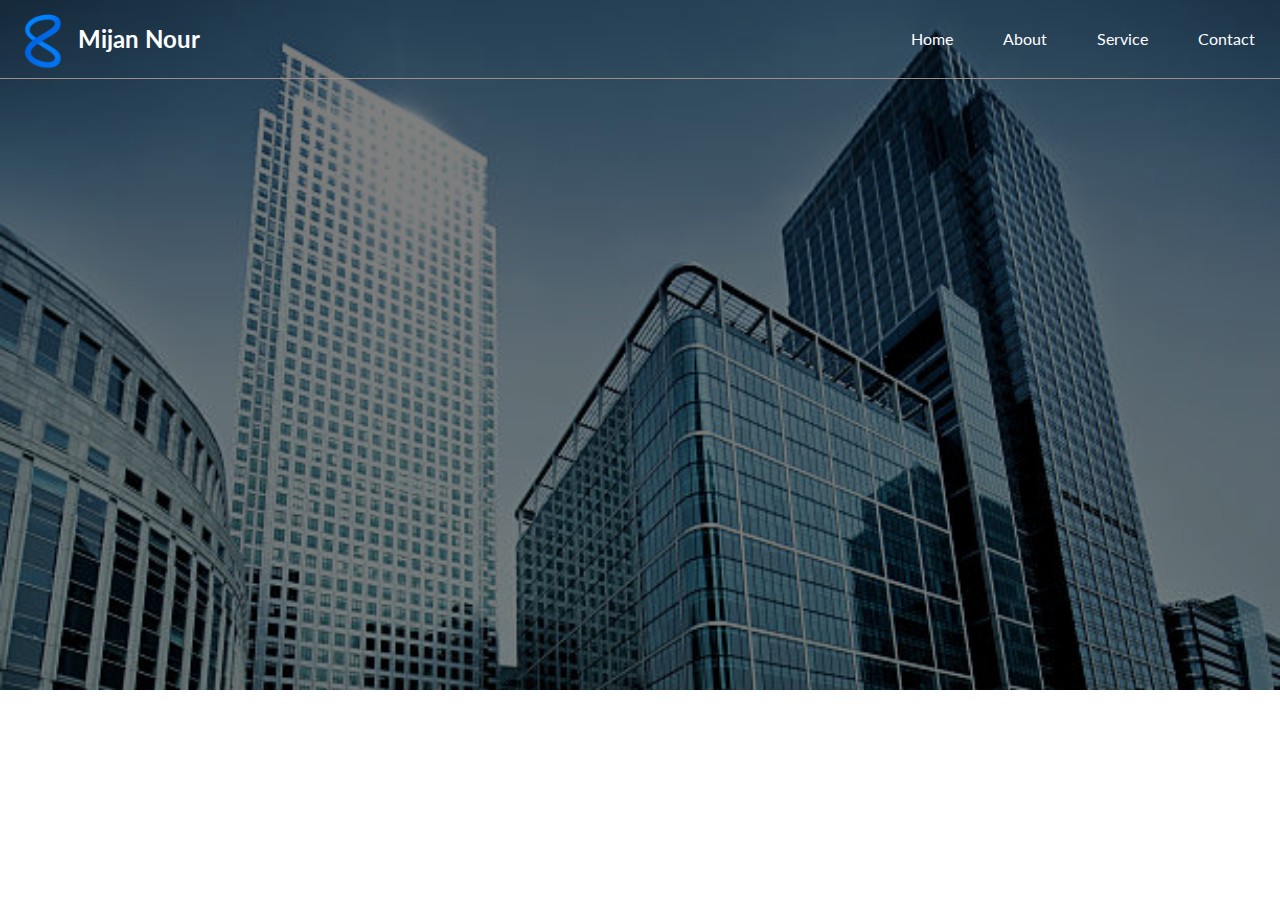
==== index.html @ d061b4b6 "mijan site" ====
<!DOCTYPE html>
<html lang="en">
<head>
    <meta charset="UTF-8">
    <meta http-equiv="X-UA-Compatible" content="IE=edge">
    <meta name="viewport" content="width=device-width, initial-scale=1.0">
    <title>Home</title>
    <!-- goole font -->
    <link rel="preconnect" href="https://fonts.googleapis.com">
    <link rel="preconnect" href="https://fonts.gstatic.com" crossorigin>
    <link href="https://fonts.googleapis.com/css2?family=Lato:wght@300;400&display=swap" rel="stylesheet">
        <style>
            body{
                font-family: 'Lato', sans-serif;
            }
        </style>
    <!-- font awesome -->
    <link rel="stylesheet" href="https://cdnjs.cloudflare.com/ajax/libs/font-awesome/6.2.1/css/all.min.css" integrity="sha512-MV7K8+y+gLIBoVD59lQIYicR65iaqukzvf/nwasF0nqhPay5w/9lJmVM2hMDcnK1OnMGCdVK+iQrJ7lzPJQd1w==" crossorigin="anonymous" referrerpolicy="no-referrer" />
    <!-- css link -->
    <link rel="stylesheet" href="./assets/css/style.css">
</head>
<body>

    <div class="background-imaged">
        <div class="blur-background">
            <section class="first-section">
                <div class="wrapper">
                    <div class="display-flex">
                    <a class="ftag" href=""> <img class="meta" src="./assets/image/Meta-768x432.png" alt=""> <h2 class="mnour">Mijan Nour</h2> </a>

                    <ul class="main-menu">
                        <li class="nav-item"><a href="" class="nav-link">Home</a></li>
                        <li class="nav-item"><a href="" class="nav-link">About</a></li>
                        <li class="nav-item"><a href="" class="nav-link">Service</a>
                            <ul class="main-menu-2">
                                <li class="nav-item-2"><a href="" class="nav-link-2">Digital Marketing</a></li>
                                <li class="nav-item-2"><a href="" class="nav-link-2">Graphics & Design</a></li>
                                <li class="nav-item-2"><a href="" class="nav-link-2">Video & Animation</a></li>
                                <li class="nav-item-2"><a href="" class="nav-link-2">Web App & Tech</a></li>
                            </ul>
                        </li>
                        <li class="nav-item"><a href="" class="nav-link">Contact</a></li>
                    </ul>

                    </div>
                </div>
            </section>

        </div>
    </div>

</body>
</html>
---- assets/css/style.css ----
*{
    margin: 0;
    padding: 0;
    box-sizing: border-box;
    text-decoration: none;
}

/* background and blur */

.background-imaged{
    background-image: url(../image/about.image.jpg);
    background-position: center center;
    background-repeat: no-repeat;
    background-size: cover;
    height: 690px;
    position: relative;
}

.blur-background{
    height: 100%;
    width: 100%;
    position: absolute;
    top: 0;
    left: 0;
    background-color: rgba(0,0,0,0.5);
}

/* background and blur end  */

/* first section */

.first-section{
    padding-top: 15px;
    padding-bottom: 15px;
    border-bottom: 1px solid rgb(158, 141, 141);
}

.wrapper{
    width: 100%;
    max-width: 1340px;
    margin-left: auto;
    margin-right: auto;
}

img{
    width: 100%;
}

.meta{
    width: 85px;
    transform: rotate(-90deg);
}

.display-flex{
    display: flex;
    justify-content: space-between;
}

.ftag{
    display: flex;
    align-items: center;
}

.mnour{
    color: #fff;
    margin-left: -7px
}

.main-menu{
    display: flex;
    justify-content: center;
    align-items: center;
    list-style: none;
}

.nav-link{
    color: #fff;
}

.nav-item{
    padding: 10px 25px;
    transition: .3s;
    position: relative;
    cursor: pointer;
}

.nav-item:hover .nav-link{
    color: blue;
}

.nav-item::before{
    content: "";
    width: 100%;
    height: 2px;
    background-color: blue;
    position: absolute;
    bottom: -21px;
    right: 0;
    transition: transform 0.7s ease-in-out;
    transform: scaleX(0);
    transform-origin: left;
}

.nav-item:hover::before{
    transform: scaleX(1);
    transform-origin: right;
}



/* main menu-2 */

.main-menu-2{
    display: block;
    list-style: none;
    position: absolute;
    top: 60px;
    left: 0;
    width: 212px;
    background-color: #fff; 
    visibility: hidden;
    opacity: 0;
    transition: 2s;
    transform: scaleY(0);
    transform-origin: top center;
    overflow: hidden;
    z-index: 100;
}  

.nav-item:hover .main-menu-2{
    transition: 1s;
    transform: scaleY(1);
    visibility: visible;
    opacity: 1;
}

.nav-item-2{
    padding: 16px 20px;
    transition: .3s;
}

.nav-item-2:hover .nav-link-2{
    color: blue;
}
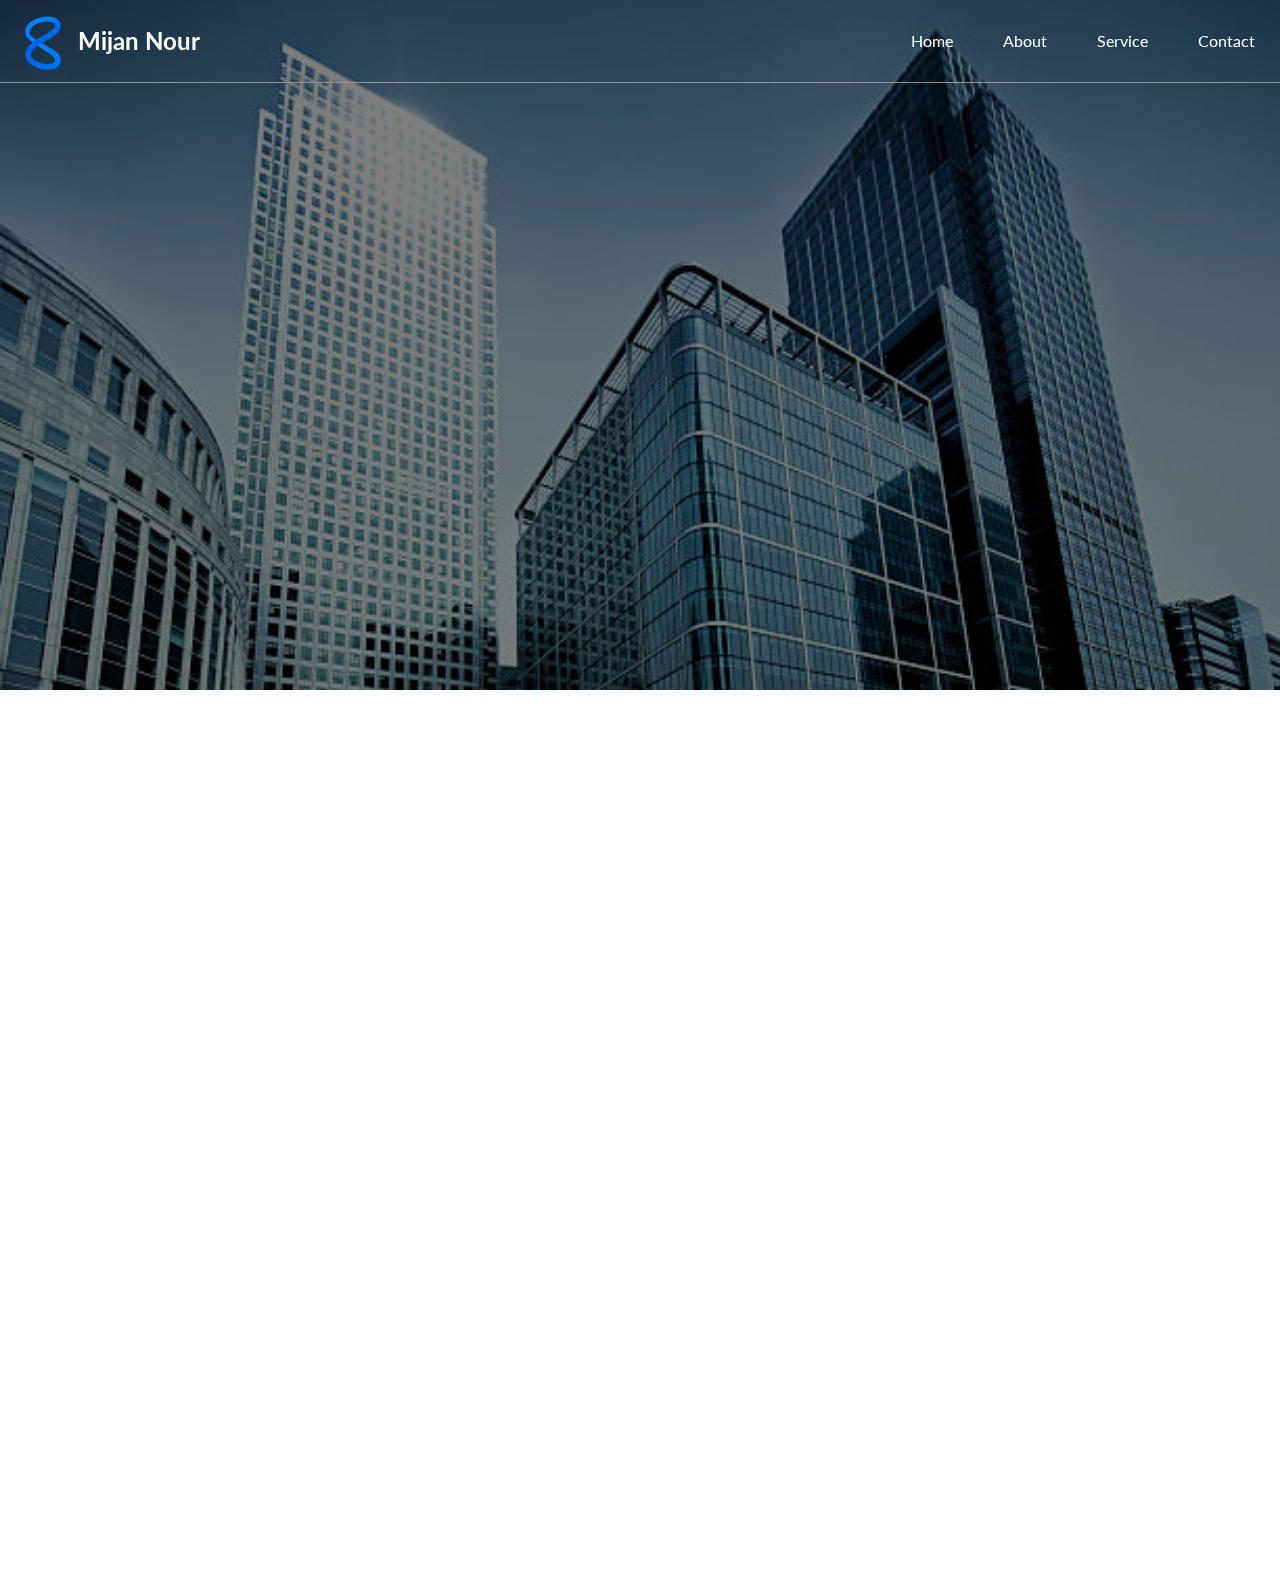
==== commit 7d3fdbdc: "sites" ====
--- a/index.html
+++ b/index.html
@@ -49,5 +49,14 @@
         </div>
     </div>
 
+
+    <div class="divs" style="height: 900px;">
+
+    </div>
+
+
+    <!-- link javascript -->
+    <script src="./assets/java/javascript.js"></script>
+
 </body>
 </html>--- a/assets/css/style.css
+++ b/assets/css/style.css
@@ -30,9 +30,29 @@
 /* first section */
 
 .first-section{
-    padding-top: 15px;
-    padding-bottom: 15px;
+    padding-top: 17px;
+    padding-bottom: 17px;
     border-bottom: 1px solid rgb(158, 141, 141);
+    position: fixed;
+    top: 0;
+    left: 0;
+    width: 100%;
+    transition: 0.7s;
+    z-index: 10000;
+}
+
+.first-section.sticky{
+    padding: 15px 4px;
+    background-color: rgb(250, 248, 248);
+    border-bottom: none;
+}
+
+.first-section.sticky .nav-link{
+    color: rgb(71, 65, 65);
+}
+
+.first-section.sticky .mnour{
+    color: rgb(71, 65, 65);
 }
 
 .wrapper{
@@ -91,10 +111,10 @@
 .nav-item::before{
     content: "";
     width: 100%;
-    height: 2px;
+    height: 3px;
     background-color: blue;
     position: absolute;
-    bottom: -21px;
+    bottom: -20.1px;
     right: 0;
     transition: transform 0.7s ease-in-out;
     transform: scaleX(0);
@@ -114,17 +134,17 @@
     display: block;
     list-style: none;
     position: absolute;
-    top: 60px;
+    top: 59px;
     left: 0;
     width: 212px;
-    background-color: #fff; 
+    background-color: rgb(245, 237, 237); 
     visibility: hidden;
     opacity: 0;
     transition: 2s;
     transform: scaleY(0);
     transform-origin: top center;
     overflow: hidden;
-    z-index: 100;
+    z-index: -100;
 }  
 
 .nav-item:hover .main-menu-2{
@@ -141,4 +161,6 @@
 
 .nav-item-2:hover .nav-link-2{
     color: blue;
-}+}
+
+/* end main menu-2 */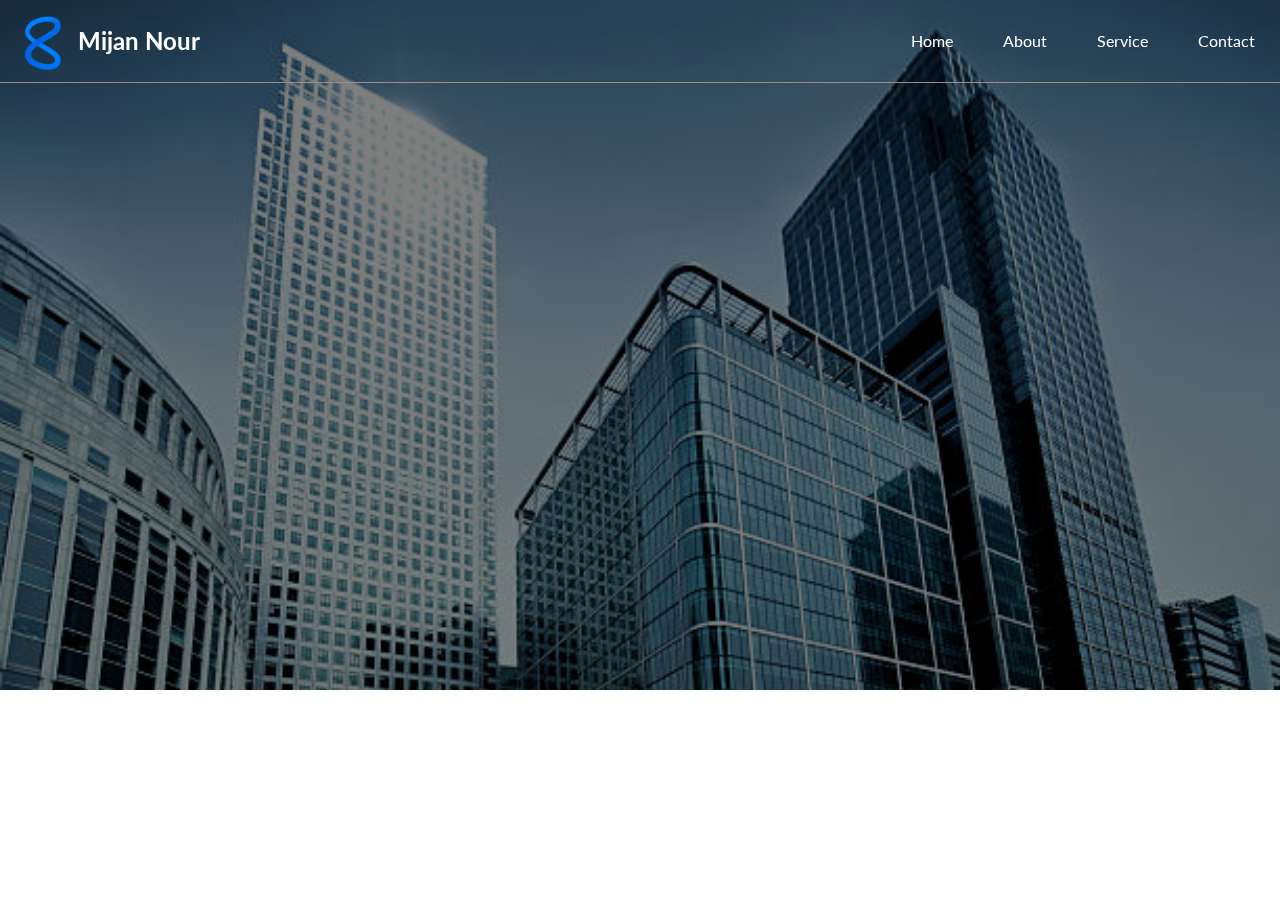
==== commit 343f1302: "site updatd" ====
--- a/index.html
+++ b/index.html
@@ -23,15 +23,16 @@
 
     <div class="background-imaged">
         <div class="blur-background">
+
             <section class="first-section">
                 <div class="wrapper">
                     <div class="display-flex">
                     <a class="ftag" href=""> <img class="meta" src="./assets/image/Meta-768x432.png" alt=""> <h2 class="mnour">Mijan Nour</h2> </a>
 
                     <ul class="main-menu">
-                        <li class="nav-item"><a href="" class="nav-link">Home</a></li>
-                        <li class="nav-item"><a href="" class="nav-link">About</a></li>
-                        <li class="nav-item"><a href="" class="nav-link">Service</a>
+                        <li class="nav-item"><a href="./index.html" class="nav-link">Home</a></li>
+                        <li class="nav-item"><a href="./About.html" class="nav-link">About</a></li>
+                        <li class="nav-item"><a href="./Services.html" class="nav-link">Service</a>
                             <ul class="main-menu-2">
                                 <li class="nav-item-2"><a href="" class="nav-link-2">Digital Marketing</a></li>
                                 <li class="nav-item-2"><a href="" class="nav-link-2">Graphics & Design</a></li>
@@ -39,8 +40,13 @@
                                 <li class="nav-item-2"><a href="" class="nav-link-2">Web App & Tech</a></li>
                             </ul>
                         </li>
-                        <li class="nav-item"><a href="" class="nav-link">Contact</a></li>
+                        <li class="nav-item"><a href="./Contact.html" class="nav-link">Contact</a></li>
                     </ul>
+
+                    <div class="humberger">
+                        <i class="fa-solid fa-bars" id="drop"></i>
+                        <i class="fa-solid fa-xmark" id="drop2"></i>
+                    </div>
 
                     </div>
                 </div>
@@ -50,11 +56,6 @@
     </div>
 
 
-    <div class="divs" style="height: 900px;">
-
-    </div>
-
-
     <!-- link javascript -->
     <script src="./assets/java/javascript.js"></script>
 
--- a/assets/css/style.css
+++ b/assets/css/style.css
@@ -37,13 +37,12 @@
     top: 0;
     left: 0;
     width: 100%;
-    transition: 0.7s;
     z-index: 10000;
 }
 
 .first-section.sticky{
-    padding: 15px 4px;
-    background-color: rgb(250, 248, 248);
+    padding: 15px 0;
+    background-color: rgb(245, 239, 239);
     border-bottom: none;
 }
 
@@ -53,6 +52,10 @@
 
 .first-section.sticky .mnour{
     color: rgb(71, 65, 65);
+}
+
+.first-section.sticky .main-menu{
+    margin-top: -5px;
 }
 
 .wrapper{
@@ -114,7 +117,7 @@
     height: 3px;
     background-color: blue;
     position: absolute;
-    bottom: -20.1px;
+    bottom: -21.1px;
     right: 0;
     transition: transform 0.7s ease-in-out;
     transform: scaleX(0);
@@ -163,4 +166,119 @@
     color: blue;
 }
 
-/* end main menu-2 */+/* end main menu-2 */
+
+/* humberger strat*/
+
+.humberger{
+    height: 40px;
+    width: 40px;
+    border: 1px solid black;
+    display: flex;
+    justify-content: center;
+    align-items: center;
+    display: none;
+}
+
+#drop{
+    font-size: 18px;
+}
+
+#drop2{
+    font-size: 18px;
+}
+
+
+
+
+
+
+/* responsive */
+
+@media screen and (max-width: 995px) {
+    .main-menu{
+        display: none;
+    }
+    .humberger{
+      display: block;
+      display: flex;
+      margin-right: 20px;
+    }
+
+    .humberger #drop2{
+        display: none;
+    }
+
+    .humberger.active #drop2{
+        display: block;
+    }
+
+    .humberger.active #drop{
+        display: none;
+    }
+   
+    .main-menu.active{
+        display: flex;
+        flex-direction: column;
+        position: fixed;
+        top: 82px;
+        left: 0;
+        z-index: 100;
+    }
+
+    .nav-item{
+        padding: 15px;
+        width: 1100px;
+        background-color: #f9f7f7;
+        border-top: 1px solid rgb(1 220 255);
+    }
+
+    .nav-item:nth-child(4) {
+        border-bottom: 1px solid rgb(1 220 255)
+    }
+
+    .nav-link{
+        color: black;
+    }
+
+    .nav-item::before{
+        display: none;
+    }
+
+    .background-imaged{
+        margin-top: 82px;
+    }
+
+    .mnour{
+        color: black;
+    }
+    
+    
+}
+
+@media  screen and (max-width: 775px) {
+    .background-imaged{
+        height: 600px;
+    }
+}
+
+
+@media screen and (max-width: 270px) {
+    .meta{
+        width: 60px;
+    }
+
+    .humberger{
+        height: 35px;
+        width: 35px;
+    }
+    .background-imaged{
+        margin-top: 70px;
+        height: 612px
+    }
+    .main-menu.active{
+        margin-top: -13px;
+    }
+    .mnour{}
+}
+
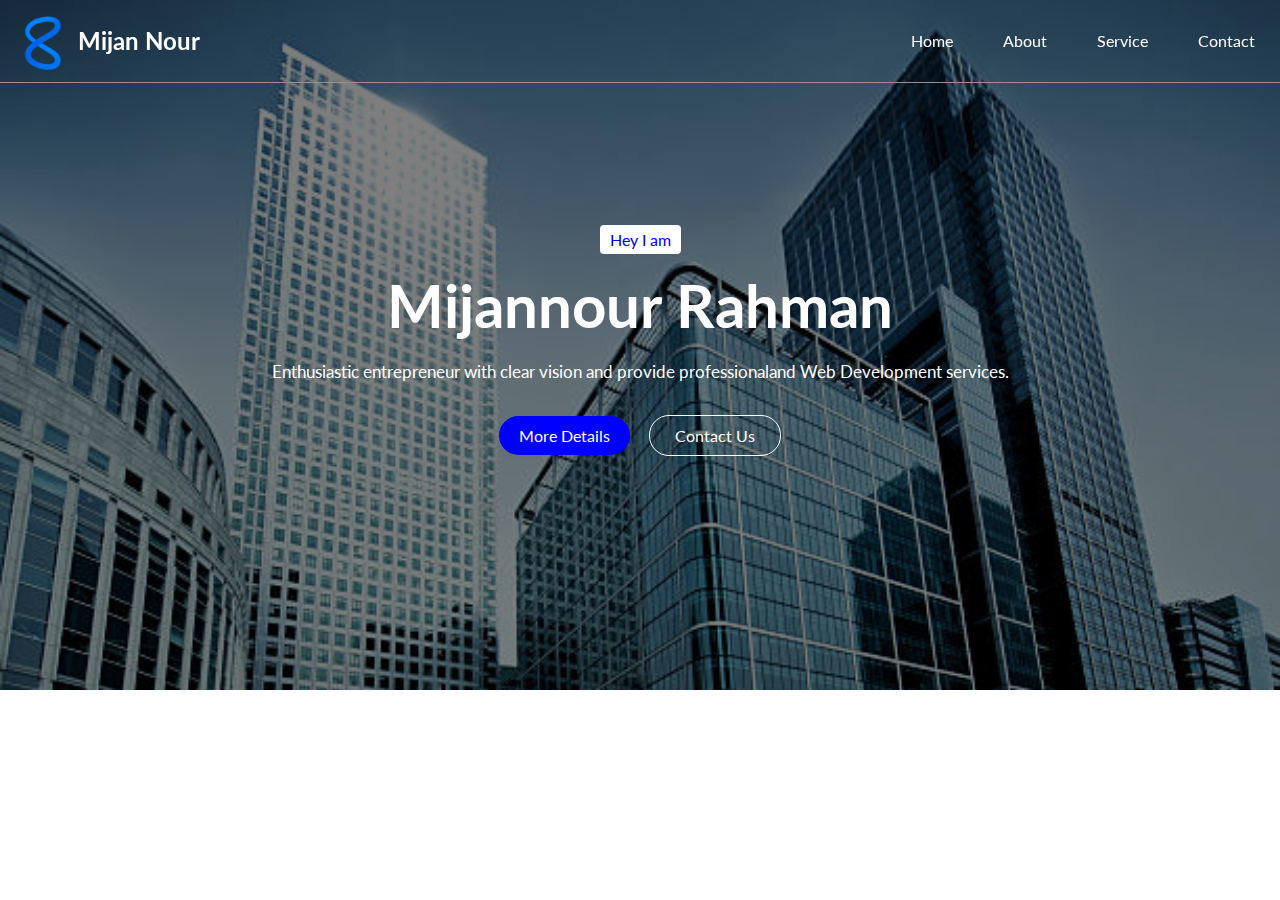
==== commit a7598109: "new websitesd" ====
--- a/index.html
+++ b/index.html
@@ -52,6 +52,17 @@
                 </div>
             </section>
 
+            <!-- header section in background image -->
+
+            <div class="headersd">
+                <a class="heyi" href="#">Hey I am</a>
+                <h1 class="mijanrd">Mijannour Rahman</h1>
+                <p class="Enthusiastic">Enthusiastic entrepreneur with clear vision and provide professionaland Web Development services.</p>
+                <a class="mored" href="">More Details</a>
+                <a class="contactus" href="">Contact Us</a>
+            </div>
+
+
         </div>
     </div>
 
--- a/assets/css/style.css
+++ b/assets/css/style.css
@@ -94,14 +94,15 @@
     justify-content: center;
     align-items: center;
     list-style: none;
+    position: relative;
 }
 
 .nav-link{
     color: #fff;
+    padding: 20px 25px;
 }
 
 .nav-item{
-    padding: 10px 25px;
     transition: .3s;
     position: relative;
     cursor: pointer;
@@ -117,7 +118,7 @@
     height: 3px;
     background-color: blue;
     position: absolute;
-    bottom: -21.1px;
+    bottom: -32.1px;
     right: 0;
     transition: transform 0.7s ease-in-out;
     transform: scaleX(0);
@@ -137,7 +138,7 @@
     display: block;
     list-style: none;
     position: absolute;
-    top: 59px;
+    top: 50px;
     left: 0;
     width: 212px;
     background-color: rgb(245, 237, 237); 
@@ -188,6 +189,65 @@
     font-size: 18px;
 }
 
+/* humberger end */
+
+/* <!-- header section in background image --> */
+
+
+.headersd{
+    text-align: center;
+    margin-top: 18%;
+    position: relative;
+}
+.heyi{
+    padding: 5px 10px;
+    background-color: #fff;
+    border-radius: 4px;
+}
+.mijanrd{
+    color: #fff;
+    margin-top: 20px;
+    font-size: 60px
+}
+.Enthusiastic{
+    color: #fff;
+    margin-top: 20px;
+    font-size: 17px;
+}
+
+.mored{
+    color: #fff;
+    display: inline-block;
+    margin-top: 34px;
+    padding: 10px 20px;
+    background-color: blue;
+    border-radius: 20px;
+    transition: .3s;
+}
+
+.mored:hover{
+   background: transparent;
+    border: 1px solid #fff;
+}
+.contactus{
+    color: #fff;
+    display: inline-block;
+    margin-left: 15px;
+    padding: 10px 25px;
+    border: 1px solid #fff;
+    border-radius: 20px;
+    transition: .3s;
+}
+
+.contactus:hover{
+    background-color: blue;
+    border: none;
+}
+
+
+
+
+
 
 
 
@@ -258,9 +318,28 @@
 
 @media  screen and (max-width: 775px) {
     .background-imaged{
-        height: 600px;
-    }
-}
+        height: 580px;
+    }
+    .mijanrd{
+        font-size: 40px;
+    }
+    .Enthusiastic{
+        font-size: 15px;
+        margin-left: 10px;
+        margin-right: 10px;
+    }
+
+    .mored{
+        font-size: 15px;
+        padding: 10px 17px;
+    }
+    .contactus{
+         font-size: 15px;
+         padding: 10px 20px;
+    }
+}
+
+
 
 
 @media screen and (max-width: 270px) {
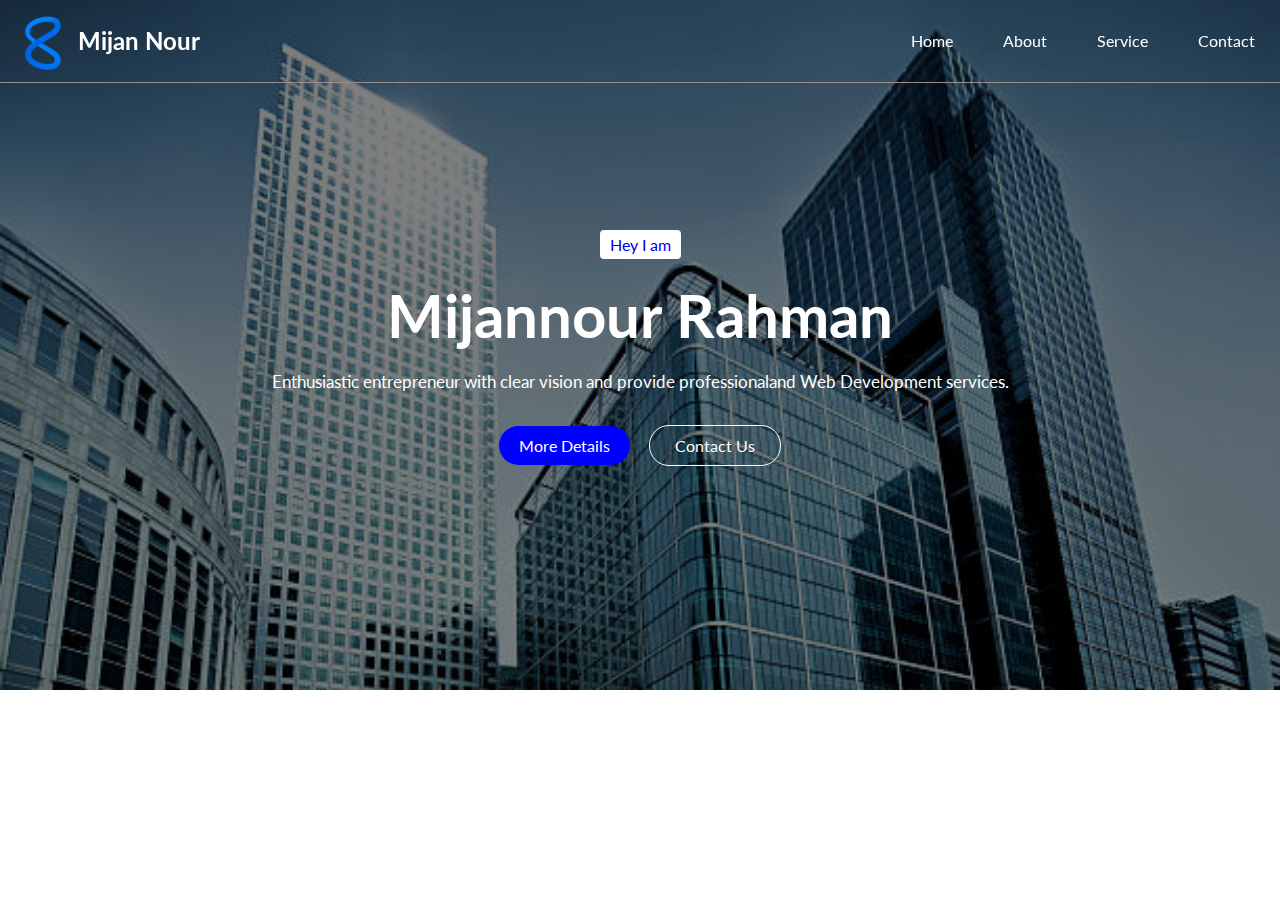
==== commit abc25358: "full website right update" ====
--- a/index.html
+++ b/index.html
@@ -27,7 +27,7 @@
             <section class="first-section">
                 <div class="wrapper">
                     <div class="display-flex">
-                    <a class="ftag" href=""> <img class="meta" src="./assets/image/Meta-768x432.png" alt=""> <h2 class="mnour">Mijan Nour</h2> </a>
+                    <a class="ftag" href=""> <img class="meta" src="./assets/image/Meta-768x432.png" alt=""> <h2 class="mnour">Mijan <span class="oun">Nour</span> </h2> </a>
 
                     <ul class="main-menu">
                         <li class="nav-item"><a href="./index.html" class="nav-link">Home</a></li>
@@ -58,8 +58,8 @@
                 <a class="heyi" href="#">Hey I am</a>
                 <h1 class="mijanrd">Mijannour Rahman</h1>
                 <p class="Enthusiastic">Enthusiastic entrepreneur with clear vision and provide professionaland Web Development services.</p>
-                <a class="mored" href="">More Details</a>
-                <a class="contactus" href="">Contact Us</a>
+                <a class="mored" href="./About.html">More Details</a>
+                <a class="contactus" href="./Contact.html">Contact Us</a>
             </div>
 
 
--- a/assets/css/style.css
+++ b/assets/css/style.css
@@ -203,11 +203,14 @@
     padding: 5px 10px;
     background-color: #fff;
     border-radius: 4px;
+    display: inline-block;
 }
 .mijanrd{
     color: #fff;
     margin-top: 20px;
-    font-size: 60px
+    font-size: 60px;
+    margin-left: 10px;
+    margin-right: 10px;
 }
 .Enthusiastic{
     color: #fff;
@@ -312,14 +315,20 @@
     .mnour{
         color: black;
     }
-    
-    
+    .first-section{
+        border-bottom: none;
+    }
+
 }
 
 @media  screen and (max-width: 775px) {
     .background-imaged{
         height: 580px;
     }
+    .heyi{
+        margin-top: 60px;
+    }
+    
     .mijanrd{
         font-size: 40px;
     }
@@ -361,3 +370,21 @@
     .mnour{}
 }
 
+
+
+@media screen and (max-width: 252px) {
+    .contactus{
+        margin-right: 11px;
+        margin-top: 10px;
+    }
+    .first-section{
+        border-bottom: none;
+    }
+    .mnour{
+        font-size: 20px;
+    }
+    .oun{
+        display: none;
+    }
+}
+
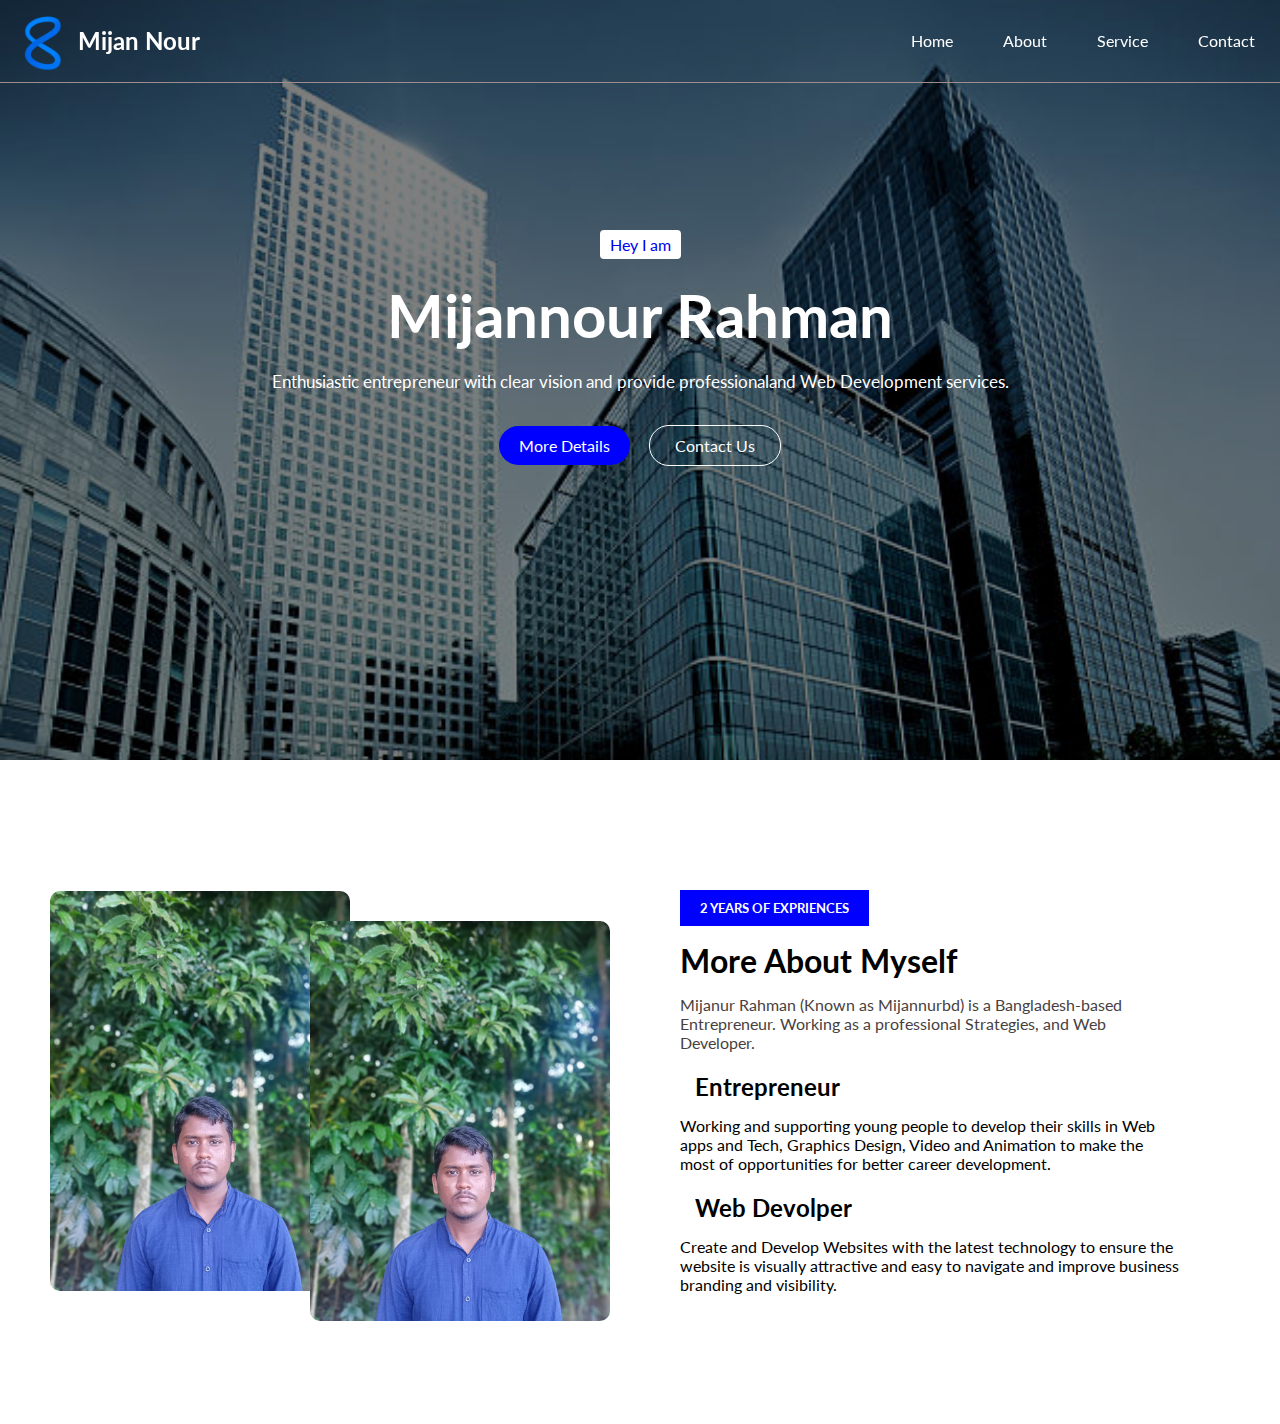
==== commit 29138843: "now dup" ====
--- a/index.html
+++ b/index.html
@@ -67,6 +67,53 @@
     </div>
 
 
+      <!-- section 2 -->
+
+      <section class="first-section-2">
+        <div class="container">
+            <div class="display-flex-3">
+                <div class="image-box-1">
+                    <img class="myphoto-1" src="./assets/image/my-photo-1.jpg" alt="">
+                    <img class="myphotos-1" src="./assets/image/my-photo-1.jpg" alt="">
+                </div>
+                <div class="content-box-1">
+                    <h5 class="towyears">2 YEARS OF EXPRIENCES</h5>
+                    <h1 class="myself">More About Myself</h1>
+                    <p class="dev">Mijanur Rahman (Known as Mijannurbd) is a Bangladesh-based Entrepreneur. Working as a professional Strategies, and Web Developer.</p>
+
+                    <div class="divd">
+                        <i class="fa-solid fa-check" id="rightc"></i>
+                        <div class="divs-tow">
+                            <h2 class="enter"></i> Entrepreneur</h2>
+                        </div>
+                    </div>
+
+                    <p class="workin">Working and supporting young people to develop their skills in Web apps and Tech, Graphics Design, Video and Animation to make the most of opportunities for better career development.</p>
+
+                    <div class="divd">
+                        <i class="fa-solid fa-check" id="rightc"></i>
+                        <div class="divs-tow"><h2 class="wedv">Web Devolper</h2></div>
+                    </div>
+                    <p class="visibl">Create and Develop Websites with the latest technology to ensure the website is visually attractive and easy to navigate and improve business branding and visibility.</p>
+
+
+                </div>
+            </div>
+        </div>
+   </section>
+
+   <!-- end of 2 section -->
+
+
+
+
+
+
+
+
+
+
+
     <!-- link javascript -->
     <script src="./assets/java/javascript.js"></script>
 
--- a/assets/css/style.css
+++ b/assets/css/style.css
@@ -12,7 +12,7 @@
     background-position: center center;
     background-repeat: no-repeat;
     background-size: cover;
-    height: 690px;
+    height: 760px;
     position: relative;
 }
 
@@ -60,7 +60,7 @@
 
 .wrapper{
     width: 100%;
-    max-width: 1340px;
+    max-width: 1490px;
     margin-left: auto;
     margin-right: auto;
 }
@@ -250,6 +250,118 @@
 
 
 
+/* section-2 */
+
+.first-section-2{
+    padding-top: 130px;
+    padding-bottom: 130px;
+}
+
+.container{
+    width: 100%;
+    max-width: 1200px;
+    margin-left: auto;
+    margin-right: auto;
+}
+
+.display-flex-3{
+    display: flex;
+    flex-wrap: wrap;
+    justify-content: center;
+    align-items: center;
+}
+.image-box-1{
+    width: 590px;;
+    position: relative;
+}
+.content-box-1{
+    width: 590px;
+    position: relative;
+}
+
+.myphoto-1{
+    width: 300px;
+    border-radius: 10px;
+}
+
+.myphotos-1{
+    width: 300px;
+    position: absolute;
+    left: 260px;
+    top: 30px;
+    border-radius: 10px;
+}
+.towyears{
+    margin-left: 40px;
+    padding: 10px 20px;
+    background-color: #0000ff;
+    display: inline-block;
+    color: #fff;
+    cursor: pointer;
+}
+
+.towyears:hover{
+    background-color: cyan;
+    transition: .3s;
+    color: black;
+}
+.myself{
+    margin-left: 40px;
+    margin-top: 15px;
+    color: black;
+}
+
+.dev{
+    margin-left: 40px;
+    margin-top: 15px;
+    color: #483f3f;
+    margin-right: 50px;
+}
+
+.divd{
+    display: flex;
+    justify-content: left;
+    align-items: center;
+    gap: 15px;
+    position: relative;
+}
+
+.divs-tow{
+    align-items: center;
+}
+
+.enter{
+    margin-top: 20px;
+}
+#rightc{
+    font-size: 22px;
+    color: #0554f2;
+    margin-left: 40px;
+    margin-top: 25px;
+    display: inline-block;
+}
+
+.workin{
+    margin-left: 40px;
+    margin-top: 15px;
+    margin-right: 50px;
+}
+
+.wedv{
+    margin-top: 20px;
+}
+
+.visibl{
+    margin-top: 15px;
+    margin-right: 50px;
+    margin-left: 40px;
+}
+
+/* end of section 2 */
+
+
+
+
 
 
 
@@ -350,6 +462,63 @@
 
 
 
+@media screen and (max-width: 600px) {
+    .myphotos-1{
+        display: none;
+    }
+    .myphoto-1{
+       margin-left: 10px;
+        width: 280px;
+    }
+    .towyears{
+        margin-left: -0;
+        margin-left: 10px;
+        margin-top: 15px;
+        font-size: 11px;
+    }
+    .myself{
+        margin-left: -0;
+        margin-left: 10px;
+        font-size: 22px;
+    }
+    .dev{
+        margin-left: -0;
+        margin-left: 10px;
+        font-size: 15px;
+    }
+    #rightc{
+         margin-left: -0;
+        margin-left: 10px;
+    }
+    .enter{
+        font-size: 22px;
+    }
+    .workin{
+        font-size: 15px;
+    }
+    .wedv{
+        font-size: 22px;
+    }
+    .visibl{
+        font-size: 15px;
+    }
+    .first-section-2{
+        padding-top: 70px;
+        padding-bottom: 70x;
+    }
+}
+
+@media screen and (max-width: 400px) {
+    .myphoto-1{
+        margin-right: 10px;
+        width: 250px;
+    }
+}
+
+
+
+
+
 
 @media screen and (max-width: 270px) {
     .meta{
@@ -367,7 +536,32 @@
     .main-menu.active{
         margin-top: -13px;
     }
-    .mnour{}
+    .myphoto-1{
+        width: 210px;
+    }
+    .towyears{
+        font-size: 9px;
+        padding: 10px 14px;
+    }
+
+    .myself{
+        font-size: 20px;
+    }
+    .dev{
+        font-size: 12px;
+    }
+    .enter{
+        font-size: 20px;
+    }
+    .workin{
+        font-size: 12px;
+    }
+    .wedv{
+        font-size: 20px;
+    }
+    .visibl{
+        font-size: 12px;
+    }
 }
 
 
@@ -386,5 +580,8 @@
     .oun{
         display: none;
     }
-}
-
+    .myphoto-1{
+        width: 190px;
+    }
+}
+
